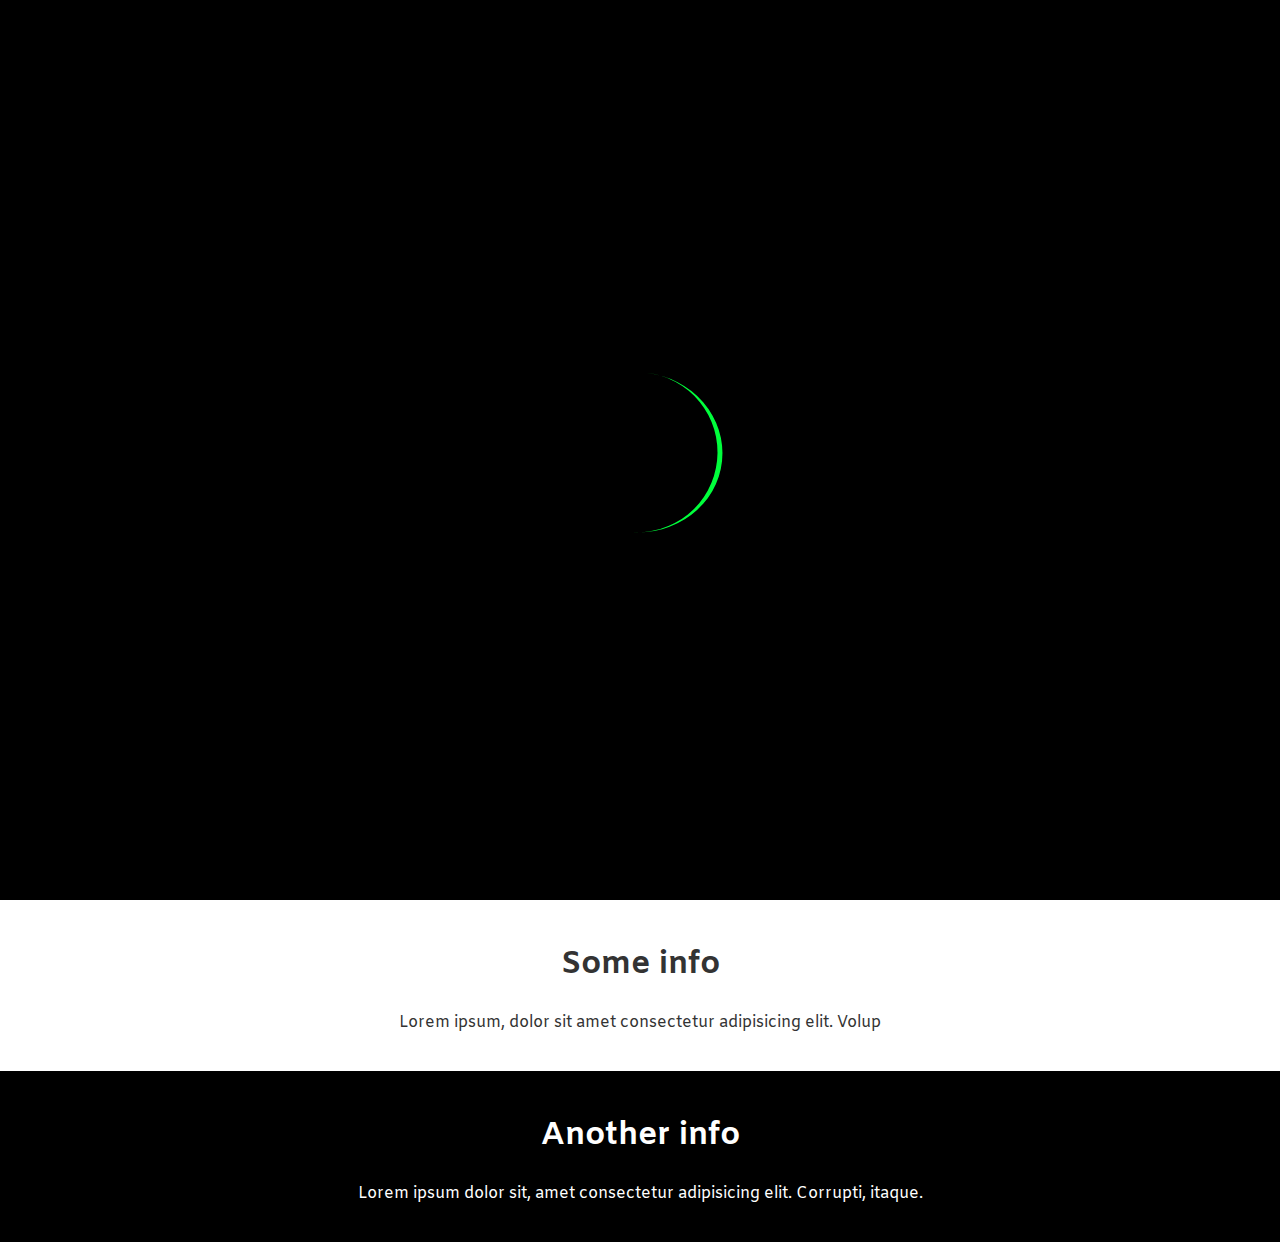
==== index.html @ 813786fe "Minor fixes" ====
<!DOCTYPE html>
<html lang="en">
<head>
    <meta charset="UTF-8">
    <meta name="viewport" content="width=device-width, initial-scale=1.0">
    <title>Home Page</title>
    <link href="https://fonts.googleapis.com/css2?family=Amiko:wght@600&display=swap" rel="stylesheet">
    <link rel='stylesheet' type='text/css' media='screen' href='styles/navbar.css'>
    <link rel='stylesheet' type='text/css' media='screen' href='styles/main.css'>
</head>
<body>

    <!-- Loading gif -->
    <div class="loader">
        <img src="images/loader.gif" alt="Loading...">
    </div>

    <!-- Navigation -->
    <nav>
        <input id="nav-toggle" type="checkbox">
        <div class="logo">
            <a href="index.html"><img src=".././images/Logo1.png" alt=""></a>
            <strong>Advanced <br> Gaming <br> Technology</strong>
        </div>
        <ul class="links">
            <li><a href="#home">Home</a></li>
            <li><a href="#projects">Projects</a></li>
            <li><a href="#community">Community</a></li>
            <li><a href="#jobs">Jobs</a></li>
            <li><a href="#about">About</a></li>
            <li><a href="#contacts">Contacts</a></li>
        </ul>
        <label for="nav-toggle" class="icon-burger">
            <div class="line"></div>
            <div class="line"></div>
            <div class="line"></div>
        </label>
    </nav>



    <!-- Header -->

    <header class="header container">
        <div class="fullscreen-video-wrap">
            <video src="videos/gamingclip1.mp4" autoplay="true" muted preload="auto"
            loop="true"></video>
        </div>
        <div class="header-overlay"></div>
        <div class="header-content">
            <h1> <span>A</span>dvanced <span>G</span>aming <span>T</span>echnology</h1>
            <p>Feel the game, Win the game</p>
            <a href="#" class="btn">Find More</a>
        </div>
    </header>
    <!-- Main part -->
    <section class="section1">
        <div class="container">
            <h1>Some info</h1>
            <p>Lorem ipsum, dolor sit amet consectetur adipisicing elit. Volup</p>
        </div>
    </section>
    <section class="section2">
        <div class="container">
            <h1>Another info</h1>
            <p>Lorem ipsum dolor sit, amet consectetur adipisicing elit. Corrupti, itaque.</p>
        </div>
    </section>

    <!-- Footer -->
    <footer>

    </footer>

    <!-- Additional information -->
    <aside>

    </aside>

    <!-- Footer -->
    <footer>

    </footer>

    <script src="scripts/loader.js"></script>
</body>
</html>
---- styles/navbar.css ----
nav {
    position: fixed;
    z-index: 3;
    top: 0;
    right: 0;
    left: 0;
    height: 90px;
    background-color: black;
    font-family: 'Amiko', sans-serif;
}
.logo img{
    margin-left: 20px;
    height: 40px;
    width: 160px;
}
.logo strong{
    color: #FF9F40;
    margin-left: 10px;
}
nav .logo{
    float: left;
    height: 100%;
    width: 40%;
    display: flex;
    align-items: center;
    font-size: 18px;
    color: white;
}
nav .links {
    float: right;
    padding: 0;
    margin: 0;
    width: 60%;
    height: 100%;
    justify-content: space-around;
    align-items: center;
    display: flex;
}
nav .links li {
    list-style: none;
}

nav .links a {
    display:block;
    padding: 1em;
    font-size: 16px;
    font-weight: bold;
    color: #fff;
    text-decoration: none;
}

#nav-toggle{
    position: absolute;
    top: -100px;
}

nav .icon-burger {
    display: none;
    position: absolute;
    right: 5%;
    top: 50%;    
    transform: translateY(-50%);
}
nav .icon-burger .line{
    width: 30px;
    height: 5px;
    background-color: #fff;
    margin: 5px;
    border-radius: 3px;
}

/* Responsive for mobile devices */
@media screen and (max-width:768px){
    nav .logo img{
        width: 110px;
        height: 35px;
    }
    nav .logo strong {
        display: none;
    }
    nav .logo{
        float: none;
        width: auto;
        justify-content: center;
    }
    nav .links {
        float: none;
        position: fixed;
        z-index: 9;
        left: 0;
        right: 0;
        top: 89px;
        bottom: 100%;
        width: auto;
        height: auto;
        flex-direction: column;
        justify-content: space-evenly;
        background-color: rgba(0,0,0,0.9);
        overflow: hidden;
        transition: all 0.5s ease-in-out;
    }
    nav .icon-burger {
        display: block;
    }
    nav .links a {
        font-size: 20px;
    }
    nav :checked ~.links {
        bottom: 0;
    }
}
---- styles/main.css ----
*{
    box-sizing: border-box;
}
body {
    padding: 0;
    margin: 0;
    font-family: 'Amiko', sans-serif;
    font-size: 1rem;
    line-height: 1.5;
    color: #333;
    overflow-x: hidden;
}


/* Loader */
.loader{
    position: fixed;
    z-index: 99;
    top: 0;
    left: 0;
    width: 100%;
    height: 100%;
    background-color: #000;
    display: flex;
    justify-content: center;
    align-items: center;
}

.loader > img {
    width: 200px;
}

.loader.hidden {
    animation: fadeOut 1s;
    animation-fill-mode: forwards;
}

@keyframes fadeOut{
    100% {
        opacity: 0;
        visibility: hidden;
    }
}

/* Header */
.header {
    height: 100vh;
    display: flex;
    align-items: center;
    color:  #fff;
}

.container {
    max-width: 960px;
    padding-left: 1rem;
    padding-right: 1rem;
    margin: auto;
    text-align: center;
}


.fullscreen-video-wrap {
    position: absolute;
    top: 0;
    left: 0;
    width: 100%;
    height: 100vh;
    overflow: hidden;   
}

.fullscreen-video-wrap video {
    min-width: 100%;
    min-height: 100%;
}

.header-overlay {
    height: 100vh;
    width: 100vw;
    position: absolute;
    top: 0;
    left: 0;
    background-color: #001;
    z-index: 1;
    opacity: 0.7;
}

.header-content {
    z-index: 2;
}

.header-content h1 {
    font-size: 50px;
    margin-bottom: 0;
}

.header-content span {
    color: #FF9F40;
}

.header-content p {
    font-size: 1.5rem;
    display: block;
    padding-bottom: 2rem;
}

.btn {
    background-color: #f3881e;
    color: #fff;
    font-size: 1.3rem;
    padding: 1rem 2rem;
    text-decoration: none;
}

section {
    padding: 20px 0;
}

.section2 {
    background-color: #000;
    color: #fff;
}

@media(max-width: 960px) {
    .container{
        padding-right: 3rem;
        padding-left: 3rem;
    }
    .fullscreen-video-wrap {
        display: none;
    }   
}
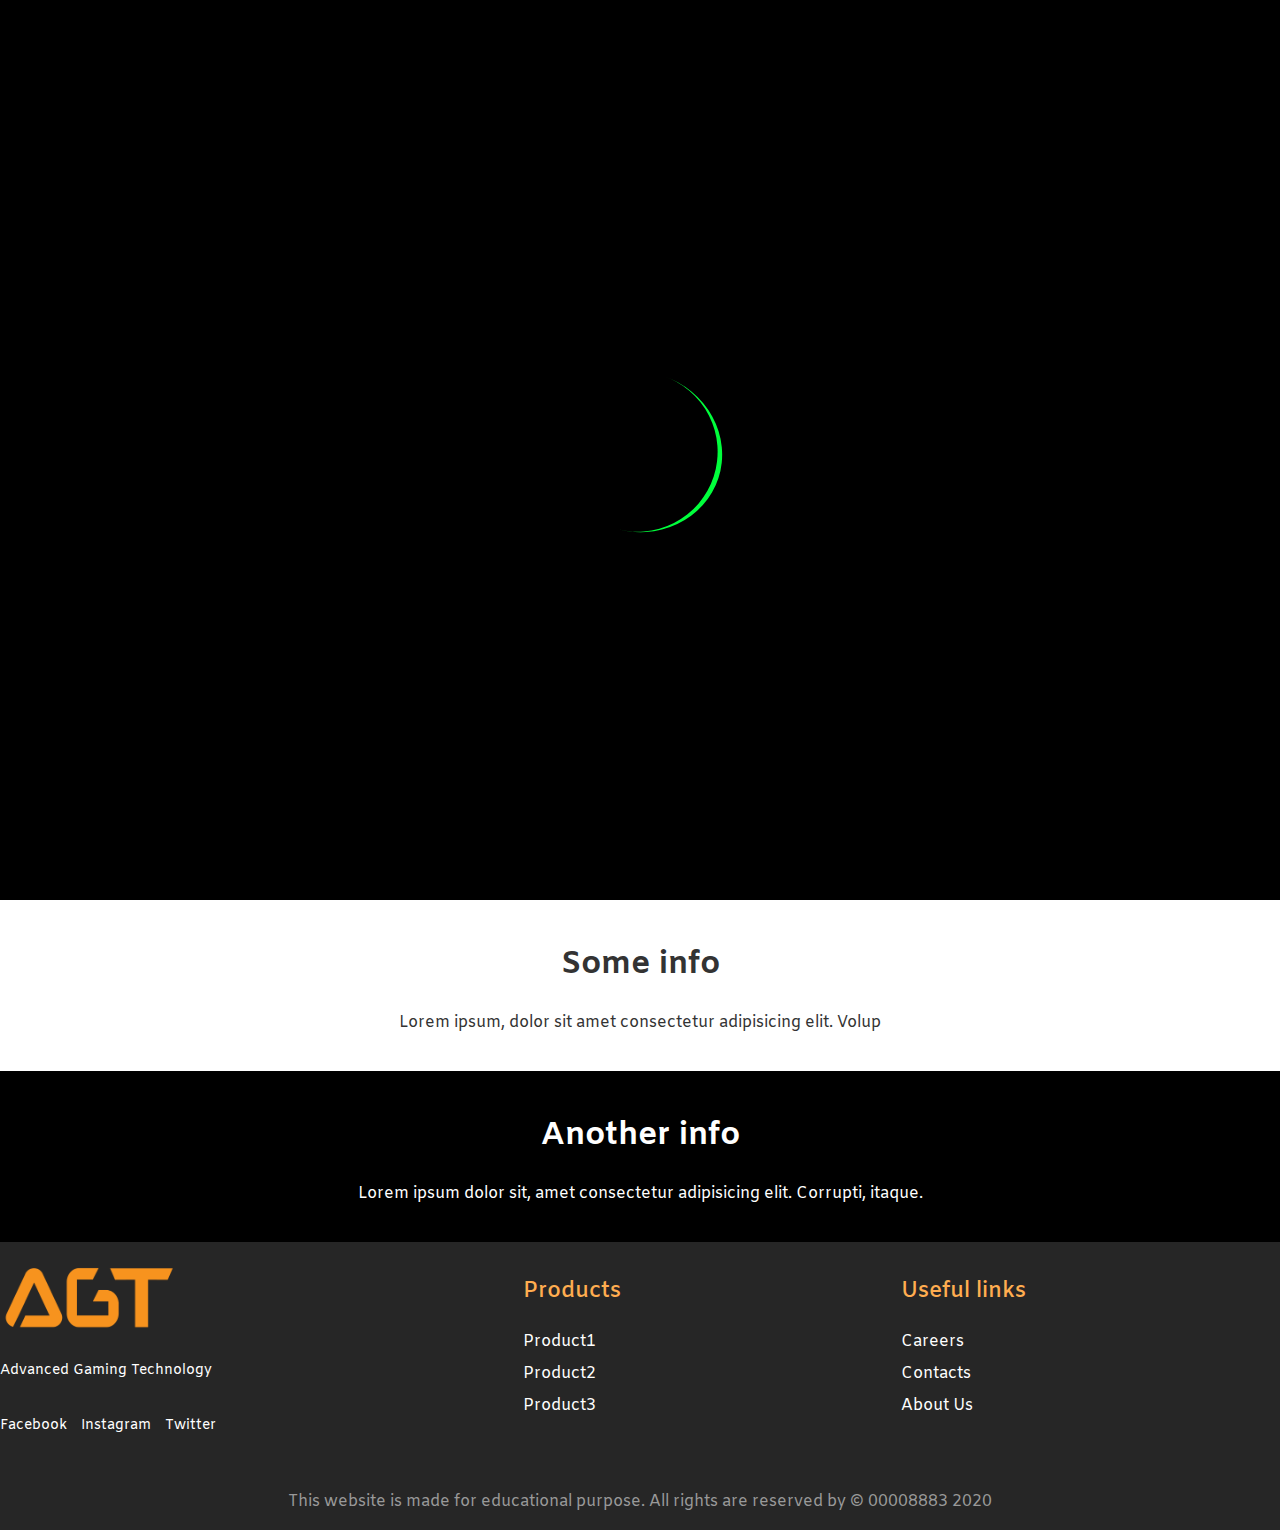
==== commit 6d0e2c93: "Footer has been added and minor fixes" ====
--- a/index.html
+++ b/index.html
@@ -7,6 +7,7 @@
     <link href="https://fonts.googleapis.com/css2?family=Amiko:wght@600&display=swap" rel="stylesheet">
     <link rel='stylesheet' type='text/css' media='screen' href='styles/navbar.css'>
     <link rel='stylesheet' type='text/css' media='screen' href='styles/main.css'>
+    <link rel='stylesheet' type='text/css' media='screen' href='styles/footer.css'>
 </head>
 <body>
 
@@ -48,7 +49,7 @@
         </div>
         <div class="header-overlay"></div>
         <div class="header-content">
-            <h1> <span>A</span>dvanced <span>G</span>aming <span>T</span>echnology</h1>
+            <h1> <strong>A</strong>dvanced <strong>G</strong>aming <strong>T</strong>echnology</h1>
             <p>Feel the game, Win the game</p>
             <a href="#" class="btn">Find More</a>
         </div>
@@ -78,8 +79,40 @@
     </aside>
 
     <!-- Footer -->
-    <footer>
+    <footer class="footer">
+        <div class="footer-left">
+            <img src="images/Logo2.1.png" alt="">
+            <p> Advanced Gaming Technology</p>
+            <div class="socials">
+                <a href="https://www.facebook.com/" target="_blank">Facebook</a>
+                <a href="https://www.instagram.com/" target="_blank">Instagram</a>
+                <a href="https://twitter.com/" target="_blank">Twitter</a>
+            </div>
+        </div>
+        <ul class="footer-right">
+            <li>
+                <h2>Products</h2>
 
+                <ul>
+                    <li><a href="#">Product1</a></li>
+                    <li><a href="#">Product2</a></li>
+                    <li><a href="#">Product3</a></li>
+                </ul>
+            </li>
+            <li>
+                <h2>Useful links</h2>
+
+                <ul>
+                    <li><a href="#">Careers</a></li>
+                    <li><a href="#">Contacts</a></li>
+                    <li><a href="#">About Us</a></li>
+                </ul>
+            </li>
+        </ul>
+
+        <div class="footer-bottom">
+            <p>This website is made for educational purpose. All rights are reserved by &copy; 00008883  2020</p>
+        </div>
     </footer>
 
     <script src="scripts/loader.js"></script>
--- a/styles/navbar.css
+++ b/styles/navbar.css
@@ -16,6 +16,7 @@
 .logo strong{
     color: #FF9F40;
     margin-left: 10px;
+    cursor: default;
 }
 nav .logo{
     float: left;
--- a/styles/main.css
+++ b/styles/main.css
@@ -48,6 +48,7 @@
     display: flex;
     align-items: center;
     color:  #fff;
+    cursor: default;
 }
 
 .container {
@@ -93,7 +94,7 @@
     margin-bottom: 0;
 }
 
-.header-content span {
+.header-content strong {
     color: #FF9F40;
 }
 
@@ -120,7 +121,7 @@
     color: #fff;
 }
 
-@media(max-width: 960px) {
+@media(max-width: 768px) {
     .container{
         padding-right: 3rem;
         padding-left: 3rem;
@@ -128,4 +129,10 @@
     .fullscreen-video-wrap {
         display: none;
     }   
+    .header-overlay{
+        display: none;
+    }
+    .header{
+        background-color: #000;
+    }
 }--- a/styles/footer.css
+++ b/styles/footer.css
@@ -0,0 +1,98 @@
+body{
+    display: grid;
+}
+
+footer{
+    box-sizing: border-box;
+    display: -webkit-flex;
+    display: -moz-flex;
+    display: -ms-flex;
+    display: -o-flex;
+    display: flex;
+    flex-flow: row wrap;
+    padding: 0px;
+    color: #fff;
+    background-color: #262626;
+}
+main {
+    display: -webkit-flex;
+    display: -moz-flex;
+    display: -ms-flex;
+    display: -o-flex;
+    display: flex;
+    align-items: center;
+}
+
+.footer > *{
+    flex: 100%;
+}
+.footer-left{
+    margin-right: 1.25em;
+    margin-bottom: 2em;
+    font-size: 14px;
+    margin-top: 20px;
+}
+.footer-left img{
+    width: 35%;
+}
+.footer h2{
+    font-weight: 600;
+    font-size: 22px;
+}
+.footer ul{
+    list-style: none;
+    padding-left: 0;
+    color: rgb(255, 173, 80);
+}
+.footer li{
+    line-height: 2em;
+}
+.footer a{
+    text-decoration: none;
+    color: rgb(255, 255, 255);
+}
+.footer-right{
+    display: -webkit-flex;
+    display: -moz-flex;
+    display: -ms-flex;
+    display: -o-flex;
+    display: flex;
+    flex-flow: row wrap;
+}
+.footer-right > *{
+    flex: 50%;
+    margin-right: 1.25em;
+}
+.footer-bottom{
+    text-align: center;
+    color: #999;
+    padding-top: 10px;
+}
+.footer-left p{
+    padding-right: 20%; 
+}
+
+.socials a{
+    margin-top: 20px;
+    text-decoration: none;
+    display: inline-block;
+    margin-right: 10px;
+}
+
+@media screen and (min-width: 600px){
+    .footer-right > *{
+        flex: 1;
+    }
+    .footer-left{
+        flex: 2 0px;
+    }
+    .footer-right{
+        flex: 3 0px;
+    }
+}
+
+@media (max-width: 600px) {
+    .footer{
+        padding: 15px;
+    }
+}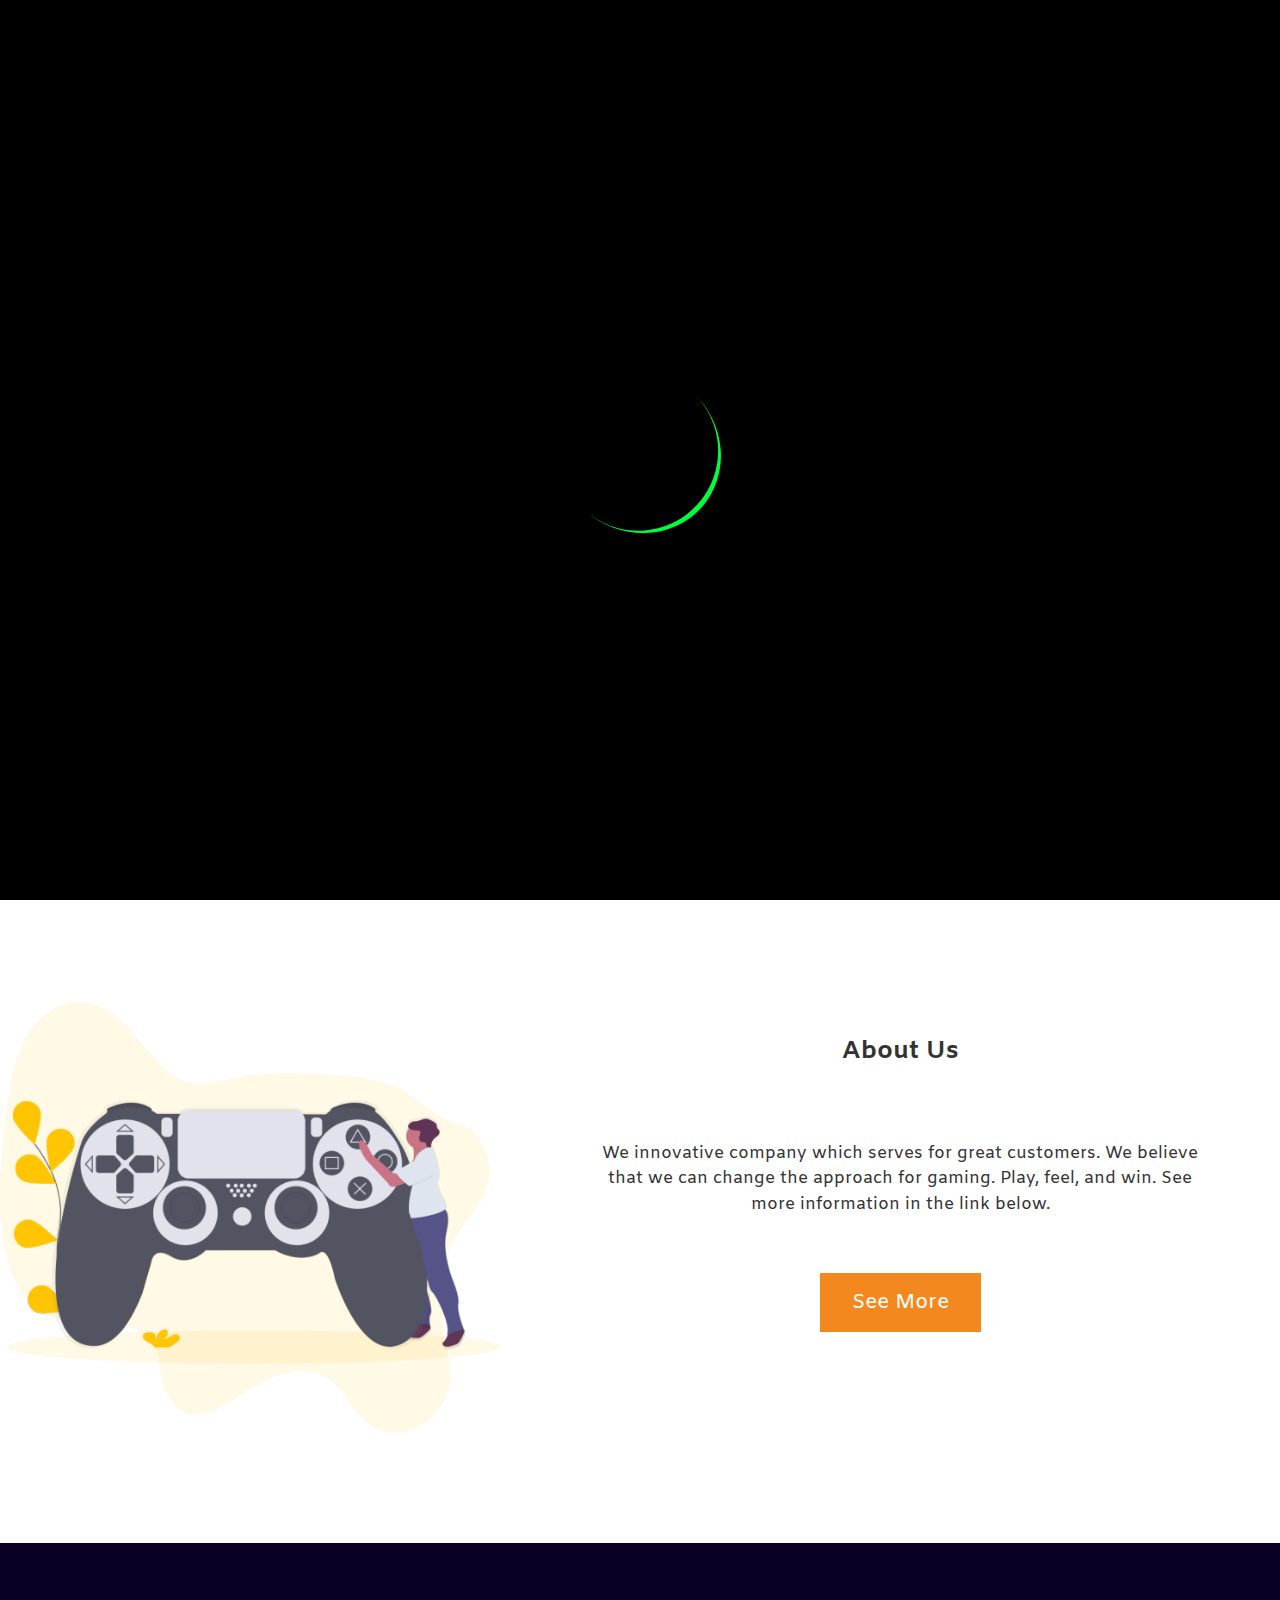
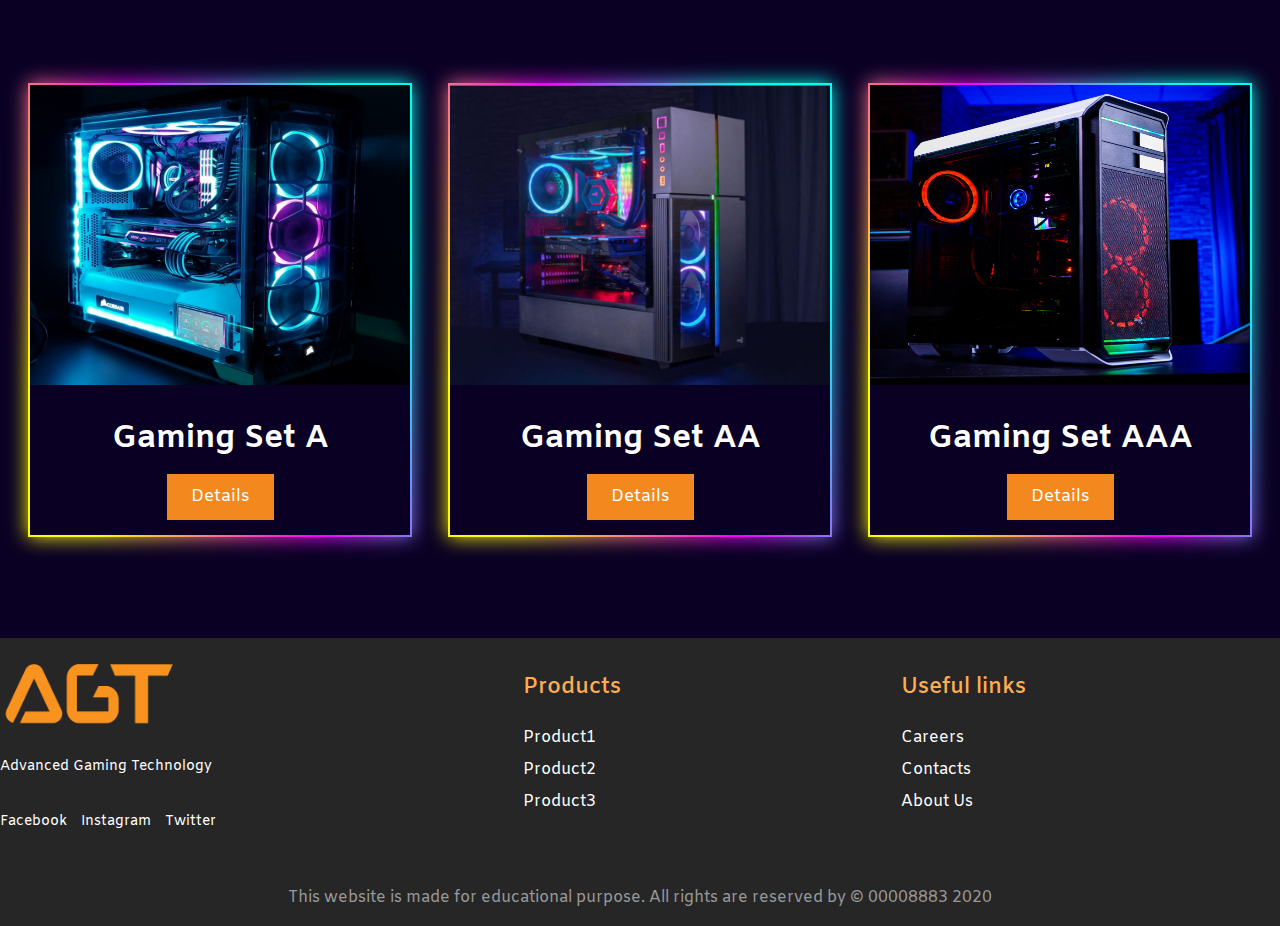
==== commit c930ed18: "New update with main page" ====
--- a/index.html
+++ b/index.html
@@ -56,15 +56,30 @@
     </header>
     <!-- Main part -->
     <section class="section1">
-        <div class="container">
-            <h1>Some info</h1>
-            <p>Lorem ipsum, dolor sit amet consectetur adipisicing elit. Volup</p>
+        <div class="image-background">
+            <img src="images/section1.png" alt="">
+        </div>
+        <div class="content1">
+            <h2>About Us</h2>
+            <p>We innovative company which serves for great customers. We believe that we can change the approach for gaming. Play, feel, and win. See more information in the link below.</p>
+            <a href="about.html" class="btn">See More</a>
         </div>
     </section>
     <section class="section2">
-        <div class="container">
-            <h1>Another info</h1>
-            <p>Lorem ipsum dolor sit, amet consectetur adipisicing elit. Corrupti, itaque.</p>
+        <div class="box">
+            <div class="productimage1"><img src="images/product1.jpg" alt=""></div>
+            <h1>Gaming Set A</h1>
+            <a href="product1.html" class="btn">Details</a>
+        </div>
+        <div class="box">
+            <div class="productimage1"><img src="images/product2.jpg" alt=""></div>
+            <h1>Gaming Set AA</h1>
+            <a href="product1.html" class="btn">Details</a>
+        </div>
+        <div class="box">
+            <div class="productimage1"><img src="images/product3.jpg" alt=""></div>
+            <h1>Gaming Set AAA</h1>
+            <a href="product1.html" class="btn">Details</a>
         </div>
     </section>
 
--- a/styles/navbar.css
+++ b/styles/navbar.css
@@ -1,6 +1,6 @@
 nav {
     position: fixed;
-    z-index: 3;
+    z-index: 10;
     top: 0;
     right: 0;
     left: 0;
--- a/styles/main.css
+++ b/styles/main.css
@@ -112,27 +112,125 @@
     text-decoration: none;
 }
 
+
+/* Section 1 Styles */
 section {
-    padding: 20px 0;
-}
+    padding: 8% 0;
+    display: flex;
+}
+.section1 img{
+    width: 500px;
+}
+.section1 {
+    display: flex;
+}
+.content1 {
+    position: relative;
+    text-align: center;
+    width: 500px;
+    height: 400px;
+    justify-content: right;
+    align-items: right;
+    background: #fff;
+    padding-left: 20px;
+    flex: 2 ;
+    margin: 10px;
+}
+.content1 h2{
+    font-size: 25px;
+}
+.content1 p{
+    margin: 70px;
+    font-size: 17px;
+}
+.content1 > .btn {
+    padding-top: 1;
+}
+
+
+
+/* Section 2 Styles */
 
 .section2 {
-    background-color: #000;
+    background: rgb(10, 0, 36);
     color: #fff;
-}
-
+    display: flex;
+    z-index: 0;
+    flex-direction: row;
+    flex-wrap: wrap;
+    justify-content: center;
+}
+.box{
+    position: relative;
+    width: 380px;
+    height: 450px;
+    background: rgb(10, 0, 36);
+    align-items: center;
+    justify-content: center;
+    text-align: center;
+    margin-left: 20px;  
+    margin-right: 20px;
+    margin-top: 40px;
+}
+.box img{
+    width: 380px;
+    height: 300px;
+}
+.box > .btn{
+    padding: 0.7rem 1.5rem;
+    font-size: 17px;
+}
+.box:before{
+    content: '';
+    position: absolute;
+    top: -2px;
+    left: -2px;
+    right: -2px;    
+    bottom: -2px;
+    background: #fff;
+    z-index: -1;
+}
+.box:after{
+    content: '';
+    position: absolute;
+    top: -2px;
+    left: -2px;
+    right: -2px;    
+    bottom: -2px;
+    background: #fff;
+    z-index: -2;
+    filter: blur(10px);
+}
+.box:before, .box:after{
+    background: linear-gradient(67deg, rgba(255,252,0,1) 12%, rgba(247,0,255,1) 50%, rgba(0,255,239,1) 86%)
+}
+
+
+
+/* Resposive for mobile/tablets */
 @media(max-width: 768px) {
     .container{
         padding-right: 3rem;
         padding-left: 3rem;
-    }
-    .fullscreen-video-wrap {
+    }  
+    .fullscreen-video-wrap{
         display: none;
-    }   
+    }
     .header-overlay{
+    }
+    .header{
+        background: url(".././images/mobile.jpg")
+    }
+    .section1 {
+        background-image: none;
+    }
+    .section1 > .image-background{
         display: none;
     }
-    .header{
-        background-color: #000;
+}
+
+@media(max-width: 1020px) {
+    .section1 > .image-background{
+        width: 200px;
     }
 }--- a/styles/footer.css
+++ b/styles/footer.css
@@ -91,7 +91,7 @@
     }
 }
 
-@media (max-width: 600px) {
+@media (max-width: 760px) {
     .footer{
         padding: 15px;
     }
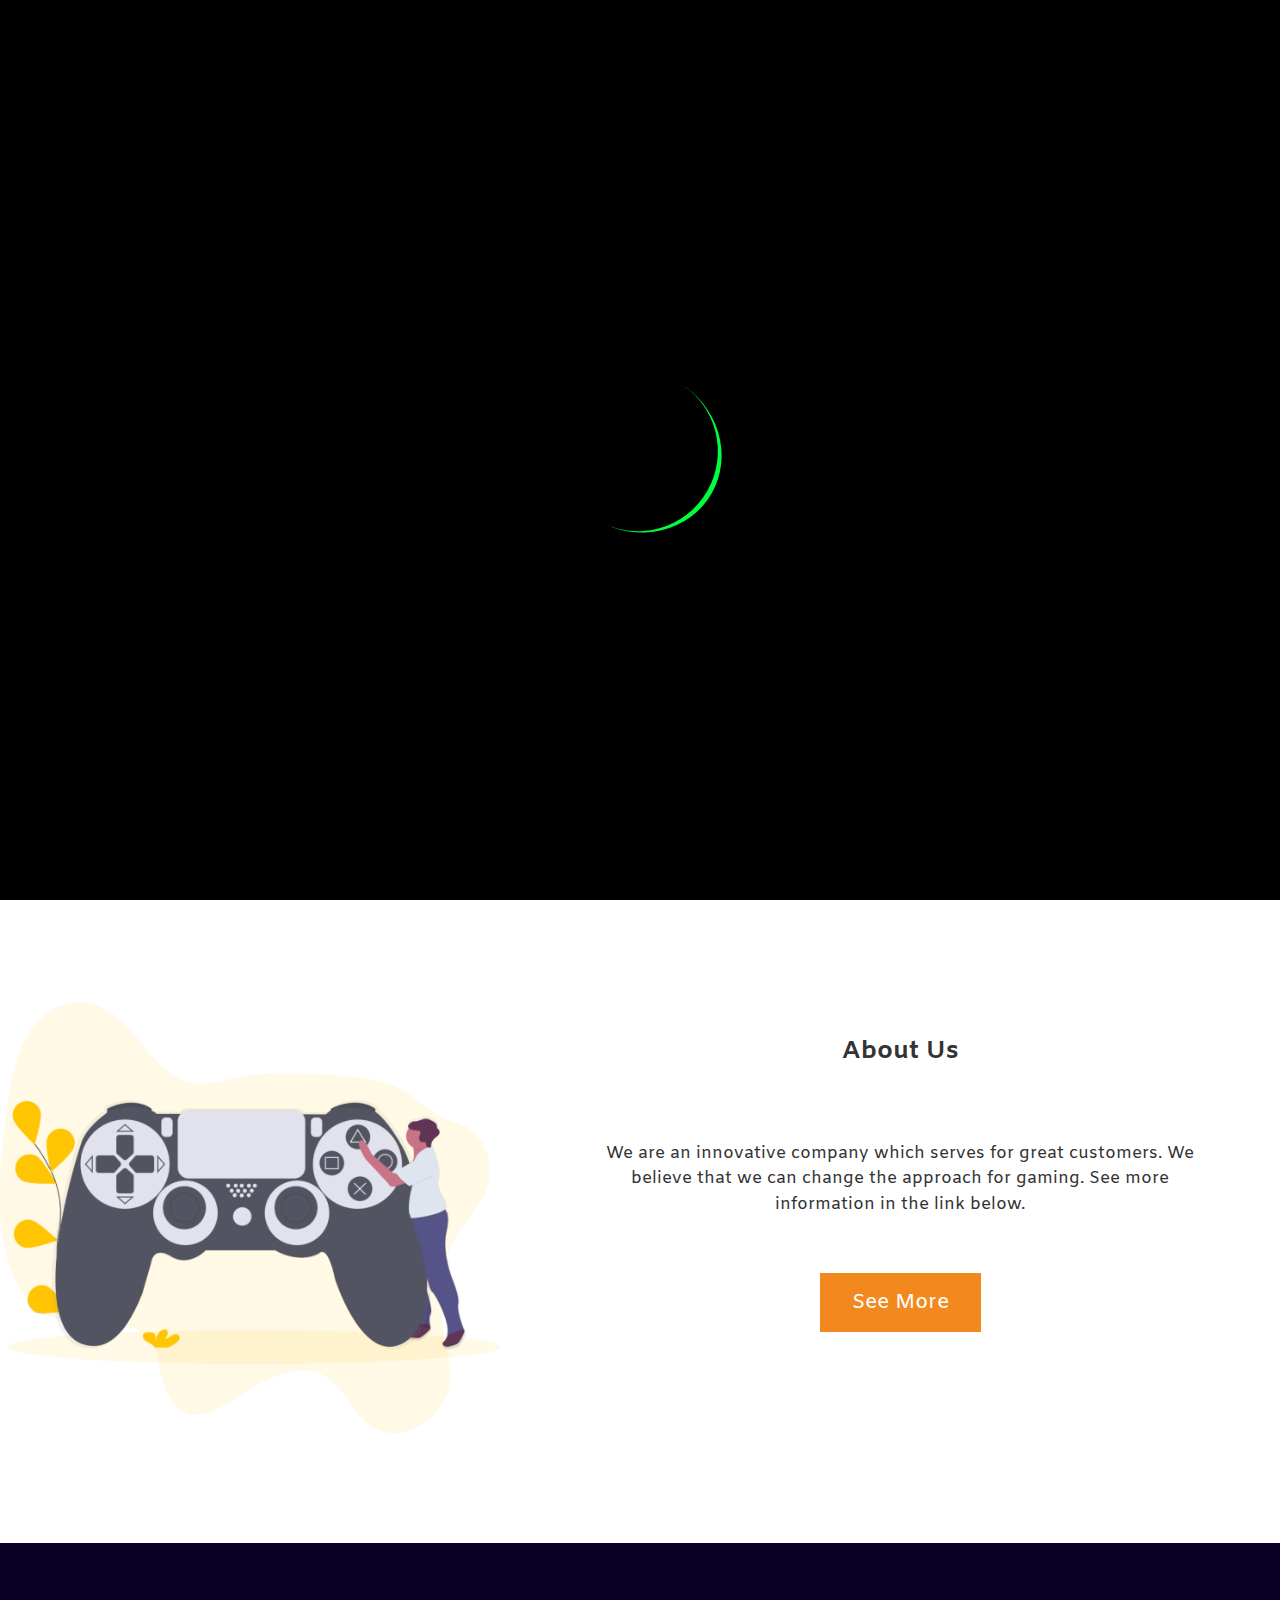
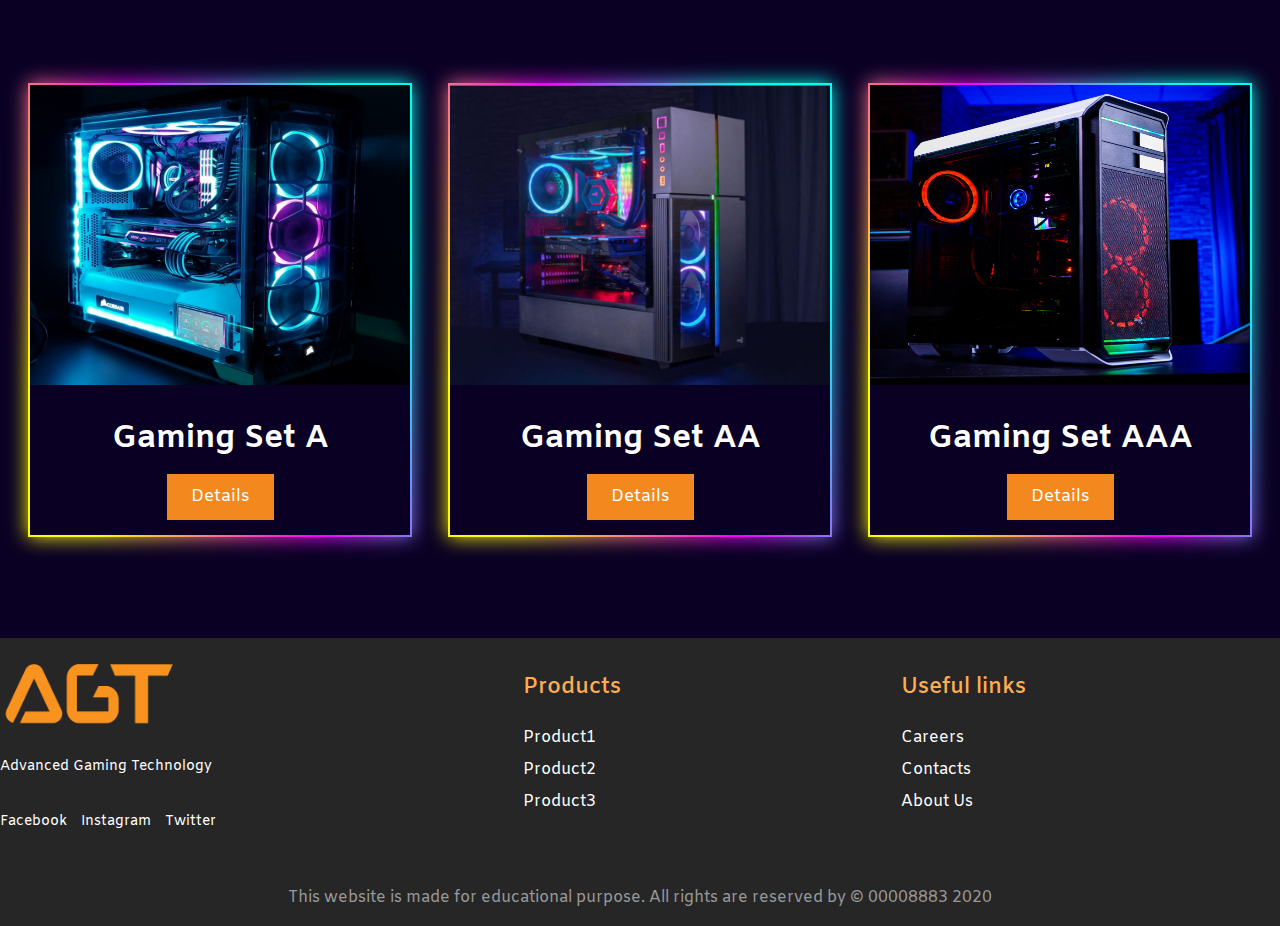
==== commit bdf7512f: "Fixes" ====
--- a/index.html
+++ b/index.html
@@ -61,7 +61,7 @@
         </div>
         <div class="content1">
             <h2>About Us</h2>
-            <p>We innovative company which serves for great customers. We believe that we can change the approach for gaming. Play, feel, and win. See more information in the link below.</p>
+            <p>We are an innovative company which serves for great customers. We believe that we can change the approach for gaming. See more information in the link below.</p>
             <a href="about.html" class="btn">See More</a>
         </div>
     </section>
--- a/styles/main.css
+++ b/styles/main.css
@@ -217,9 +217,10 @@
         display: none;
     }
     .header-overlay{
+        display: none;
     }
     .header{
-        background: url(".././images/mobile.jpg")
+        background: #000;
     }
     .section1 {
         background-image: none;
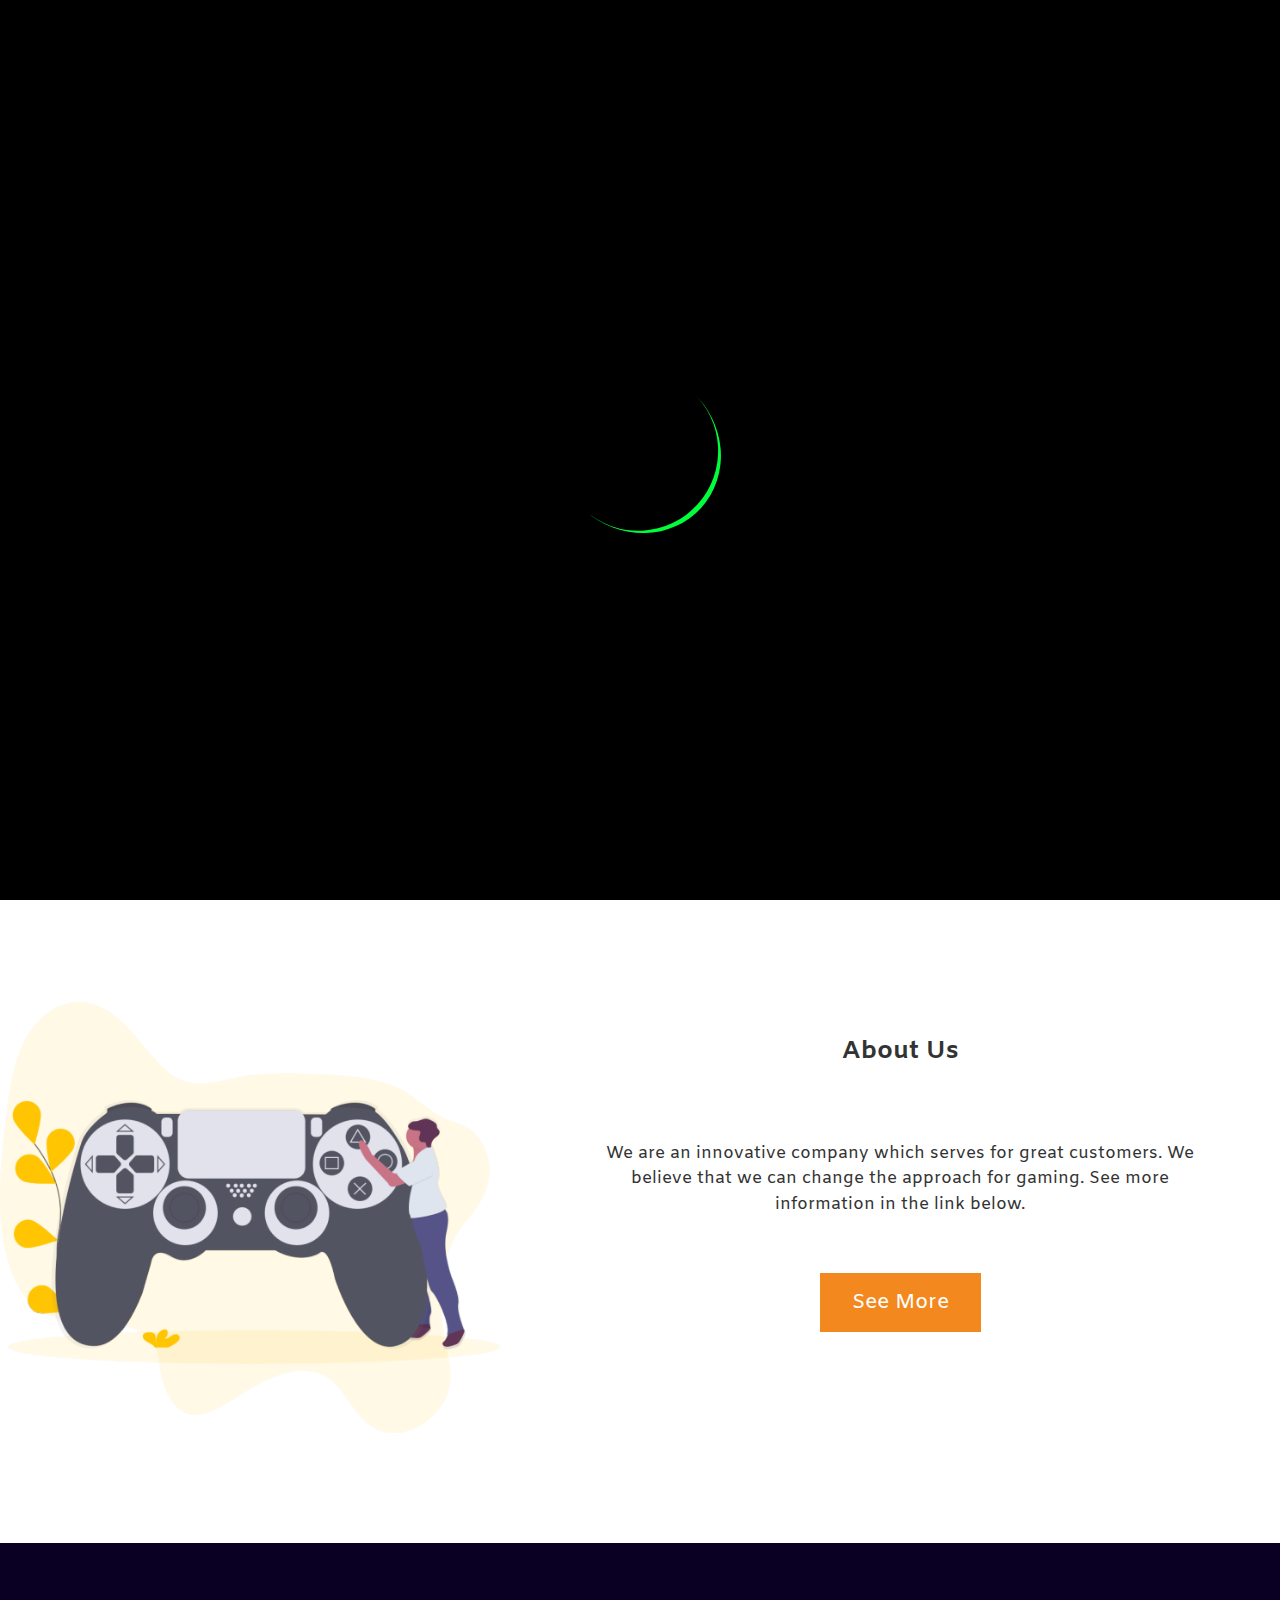
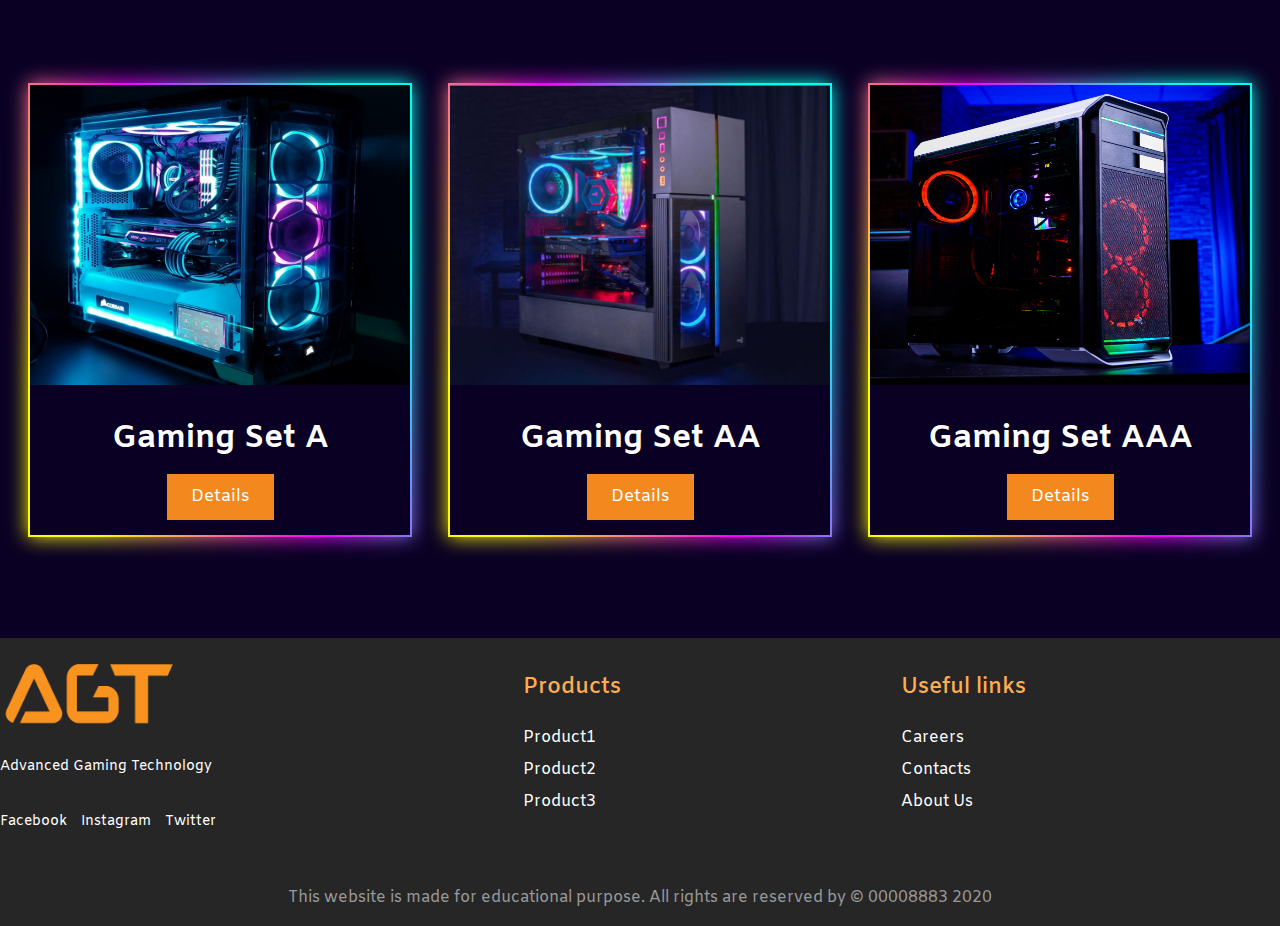
==== commit c721d54a: "Fixed bugs with mobile resolutions" ====
--- a/index.html
+++ b/index.html
@@ -83,15 +83,6 @@
         </div>
     </section>
 
-    <!-- Footer -->
-    <footer>
-
-    </footer>
-
-    <!-- Additional information -->
-    <aside>
-
-    </aside>
 
     <!-- Footer -->
     <footer class="footer">
--- a/styles/main.css
+++ b/styles/main.css
@@ -221,6 +221,18 @@
     }
     .header{
         background: #000;
+        padding: 0;
+        margin: 0;
+        justify-content: center;
+    }
+    .header-content h1{
+        font-size: 29px;
+    }
+    .header-content p{
+        font-size: 19px;
+    }
+    .header-content a{
+        font-size: 17px;
     }
     .section1 {
         background-image: none;
@@ -228,6 +240,30 @@
     .section1 > .image-background{
         display: none;
     }
+    .content1{
+        width: 200px;
+        padding-left: 0;
+        justify-content: center;
+        height: 400px;
+    }
+    .content1 p{
+        margin: 40px;
+        margin-top: 0px;
+    }
+
+    .section2 > .box, .box img {
+        width: 270px;
+    }
+    .box img{
+        height: 220px;
+    }
+    .box{
+        height: 390px;
+    }
+    .box h1{
+        margin: 27px;
+    }
+
 }
 
 @media(max-width: 1020px) {
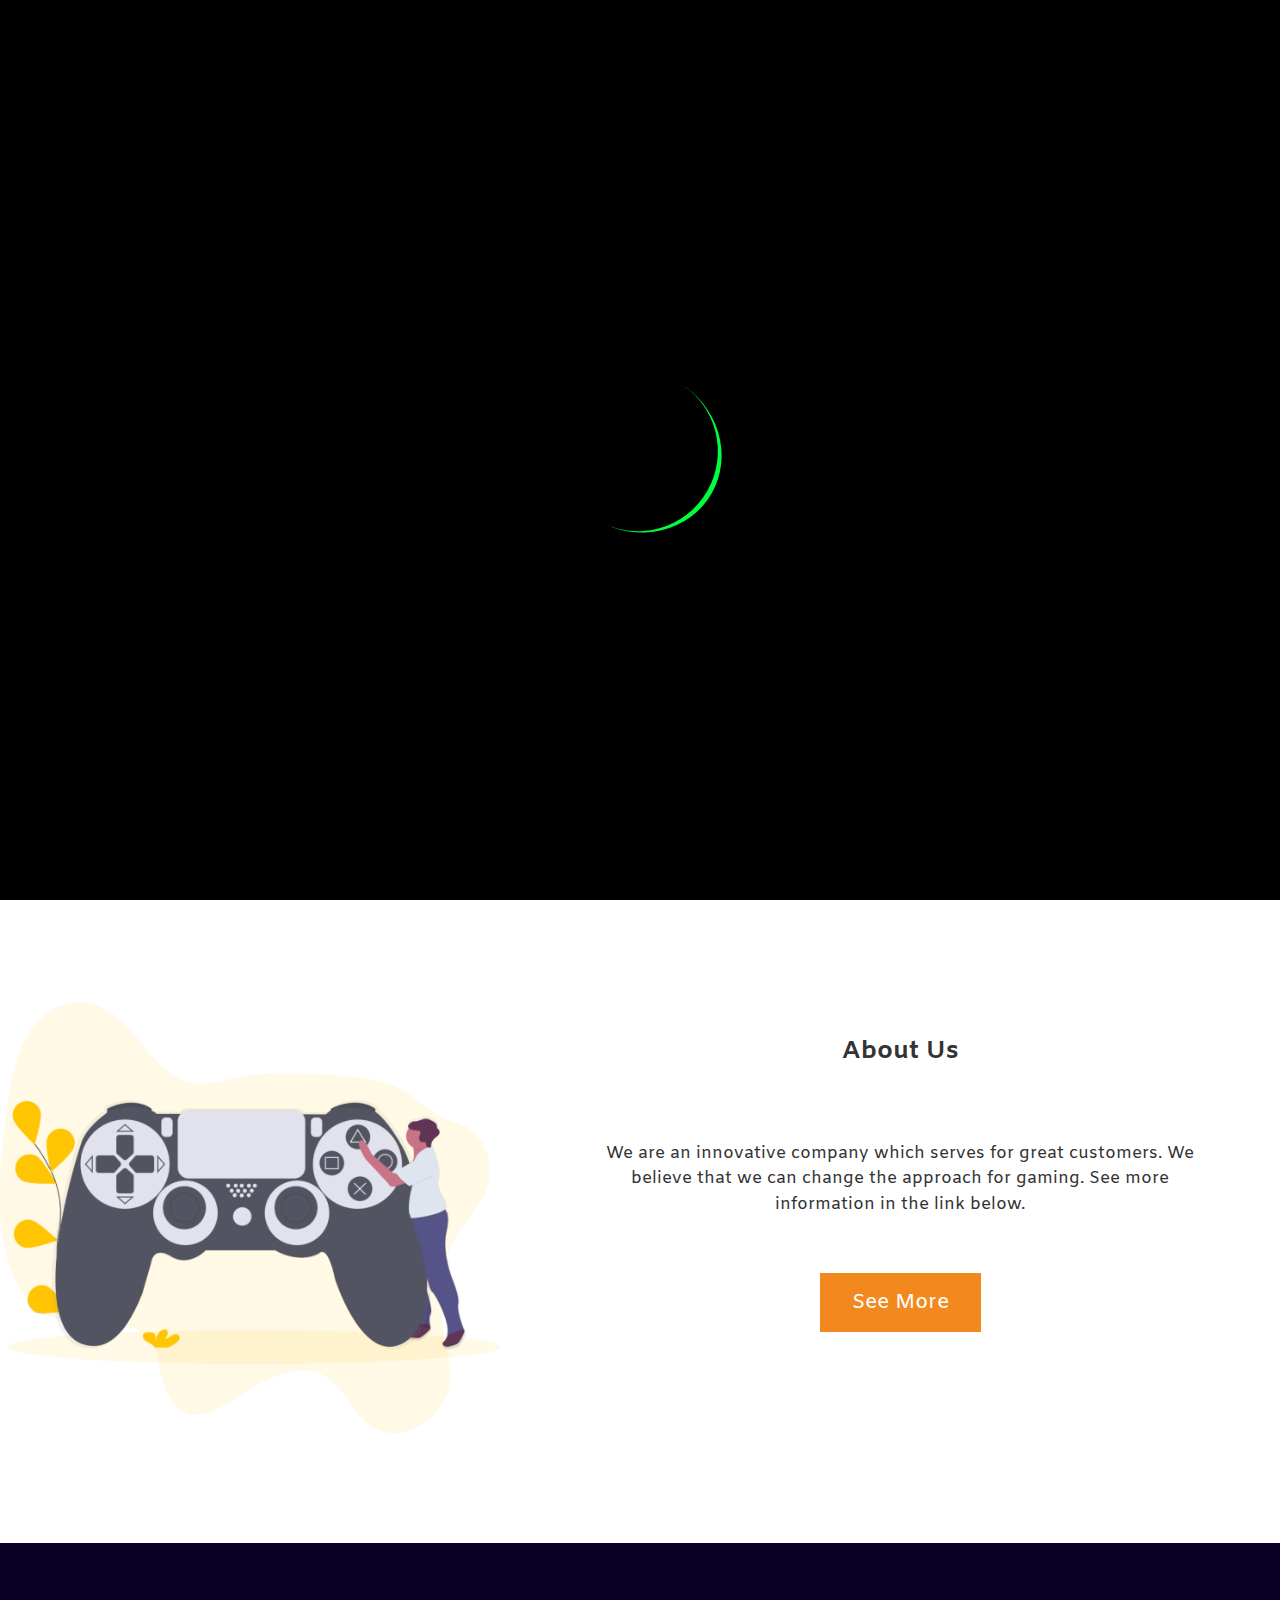
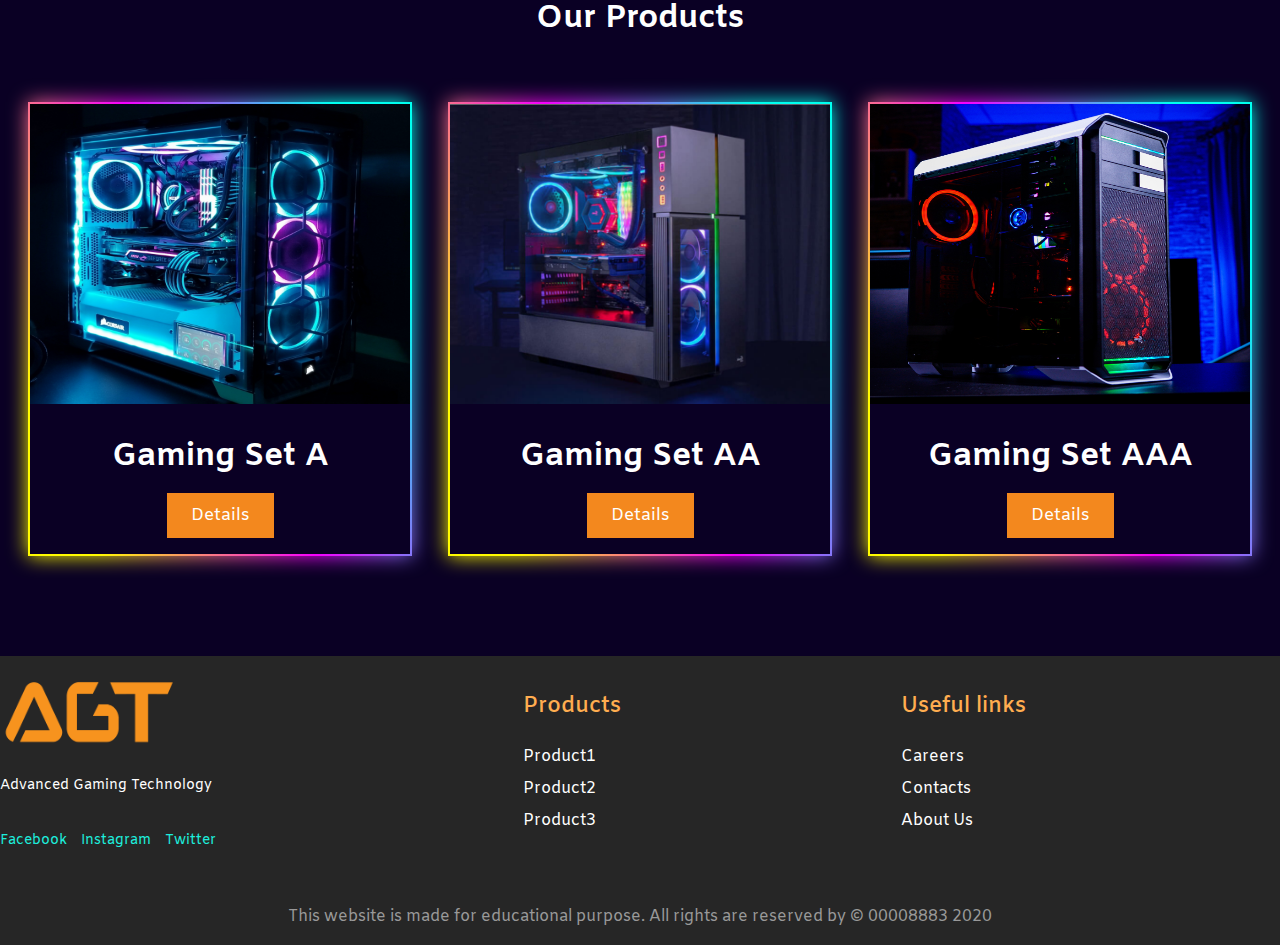
==== commit 91e64c53: "Login page" ====
--- a/index.html
+++ b/index.html
@@ -3,7 +3,7 @@
 <head>
     <meta charset="UTF-8">
     <meta name="viewport" content="width=device-width, initial-scale=1.0">
-    <title>Home Page</title>
+    <title>Advanced Gaming Technology</title>
     <link href="https://fonts.googleapis.com/css2?family=Amiko:wght@600&display=swap" rel="stylesheet">
     <link rel='stylesheet' type='text/css' media='screen' href='styles/navbar.css'>
     <link rel='stylesheet' type='text/css' media='screen' href='styles/main.css'>
@@ -24,12 +24,12 @@
             <strong>Advanced <br> Gaming <br> Technology</strong>
         </div>
         <ul class="links">
-            <li><a href="#home">Home</a></li>
-            <li><a href="#projects">Projects</a></li>
-            <li><a href="#community">Community</a></li>
-            <li><a href="#jobs">Jobs</a></li>
-            <li><a href="#about">About</a></li>
-            <li><a href="#contacts">Contacts</a></li>
+            <li><a href="index.html">Home</a></li>
+            <li><a href="products.html">Products</a></li>
+            <li><a href="careers.html">Careers</a></li>
+            <li><a href="about.html">About</a></li>
+            <li><a href="contacts.html">Contacts</a></li>
+            <li><a href="login.html">Login</a></li>
         </ul>
         <label for="nav-toggle" class="icon-burger">
             <div class="line"></div>
@@ -65,6 +65,7 @@
             <a href="about.html" class="btn">See More</a>
         </div>
     </section>
+    <div class="product-heading"><h1>Our Products</h1></div>
     <section class="section2">
         <div class="box">
             <div class="productimage1"><img src="images/product1.jpg" alt=""></div>
@@ -109,9 +110,9 @@
                 <h2>Useful links</h2>
 
                 <ul>
-                    <li><a href="#">Careers</a></li>
-                    <li><a href="#">Contacts</a></li>
-                    <li><a href="#">About Us</a></li>
+                    <li><a href="careers.html">Careers</a></li>
+                    <li><a href="contacts.html">Contacts</a></li>
+                    <li><a href="about.html">About Us</a></li>
                 </ul>
             </li>
         </ul>
--- a/styles/main.css
+++ b/styles/main.css
@@ -159,6 +159,7 @@
     flex-direction: row;
     flex-wrap: wrap;
     justify-content: center;
+    padding-top: 0;
 }
 .box{
     position: relative;
@@ -203,6 +204,15 @@
 }
 .box:before, .box:after{
     background: linear-gradient(67deg, rgba(255,252,0,1) 12%, rgba(247,0,255,1) 50%, rgba(0,255,239,1) 86%)
+}
+.product-heading{
+    align-items: center;
+    justify-content: center;
+    text-align: center;
+    background-color: rgb(10, 0, 36);
+    color: #fff;
+    padding-top: 30px;
+    padding-bottom: 0px;
 }
 
 
@@ -263,6 +273,7 @@
     .box h1{
         margin: 27px;
     }
+    
 
 }
 
--- a/styles/footer.css
+++ b/styles/footer.css
@@ -77,6 +77,7 @@
     text-decoration: none;
     display: inline-block;
     margin-right: 10px;
+    color: rgb(29, 238, 221);
 }
 
 @media screen and (min-width: 600px){
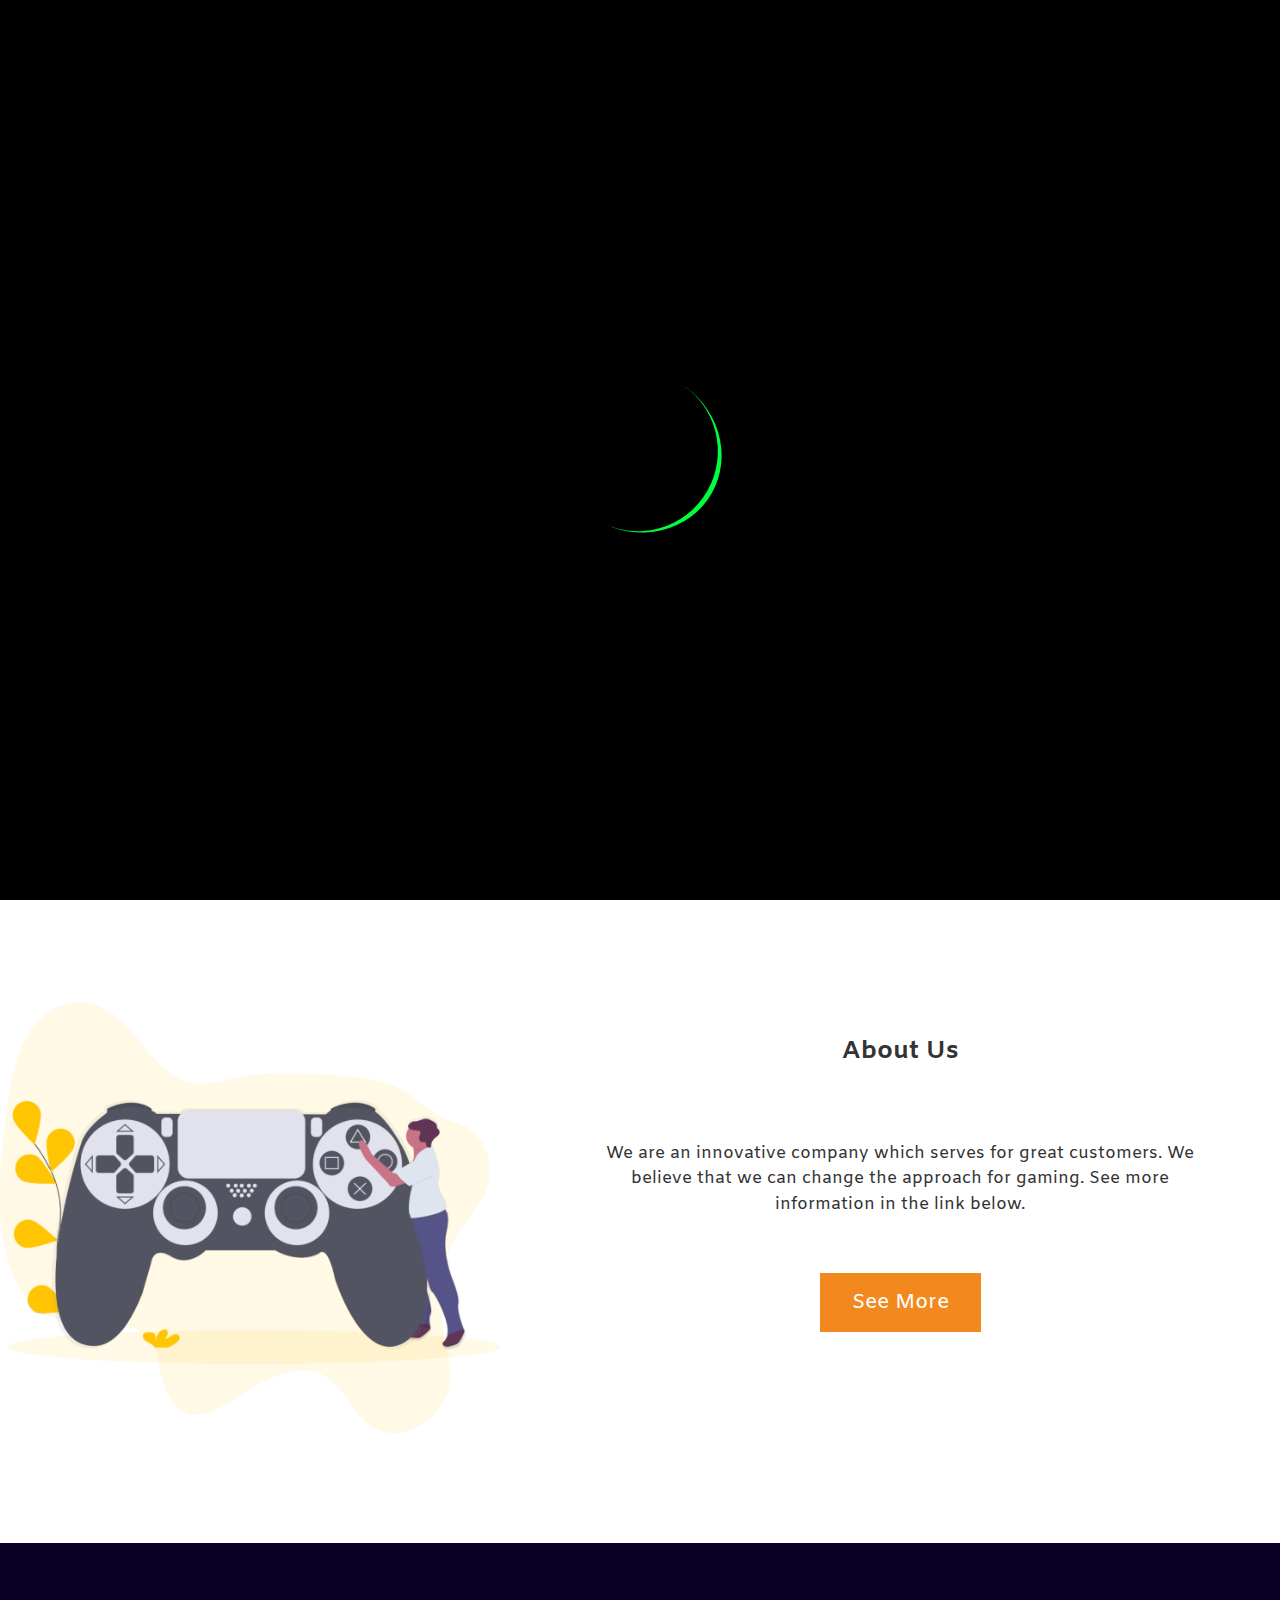
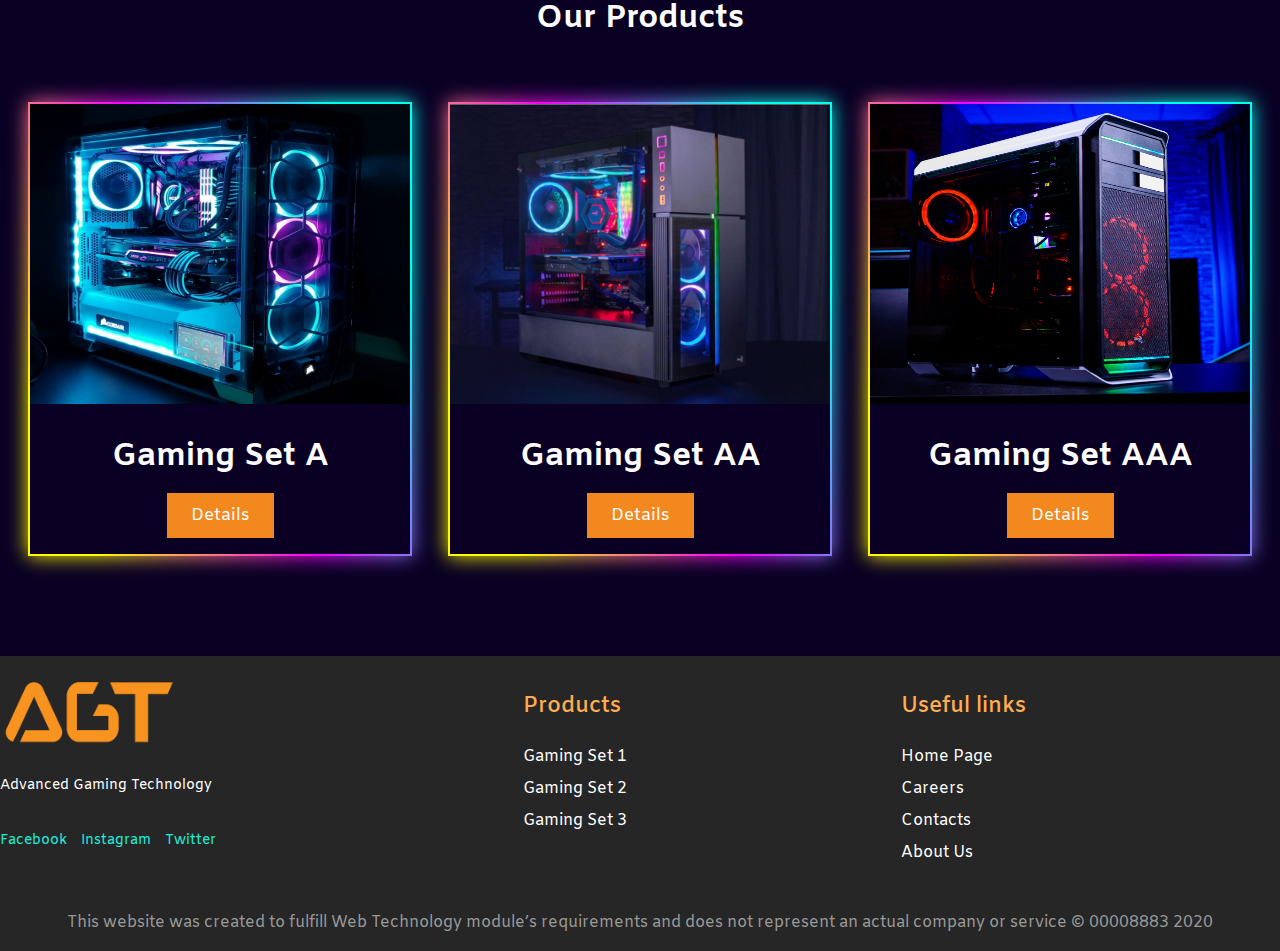
==== commit 8a61eeb5: "Updates" ====
--- a/index.html
+++ b/index.html
@@ -101,15 +101,16 @@
                 <h2>Products</h2>
 
                 <ul>
-                    <li><a href="#">Product1</a></li>
-                    <li><a href="#">Product2</a></li>
-                    <li><a href="#">Product3</a></li>
+                    <li><a href="products.html">Gaming Set 1</a></li>
+                    <li><a href="products.html">Gaming Set 2</a></li>
+                    <li><a href="products.html">Gaming Set 3</a></li>
                 </ul>
             </li>
             <li>
                 <h2>Useful links</h2>
 
                 <ul>
+                    <li><a href="index.html">Home Page</a></li>
                     <li><a href="careers.html">Careers</a></li>
                     <li><a href="contacts.html">Contacts</a></li>
                     <li><a href="about.html">About Us</a></li>
@@ -118,7 +119,7 @@
         </ul>
 
         <div class="footer-bottom">
-            <p>This website is made for educational purpose. All rights are reserved by &copy; 00008883  2020</p>
+            <p>This website was created to fulfill Web Technology module’s requirements and does not represent an actual company or service &copy; 00008883  2020</p>
         </div>
     </footer>
 
--- a/styles/navbar.css
+++ b/styles/navbar.css
@@ -71,7 +71,7 @@
 }
 
 /* Responsive for mobile devices */
-@media screen and (max-width:768px){
+@media screen and (max-width:900px){
     nav .logo img{
         width: 110px;
         height: 35px;
@@ -96,7 +96,7 @@
         height: auto;
         flex-direction: column;
         justify-content: space-evenly;
-        background-color: rgba(0,0,0,0.9);
+        background-color: rgba(0, 0, 0, 0.959);
         overflow: hidden;
         transition: all 0.5s ease-in-out;
     }
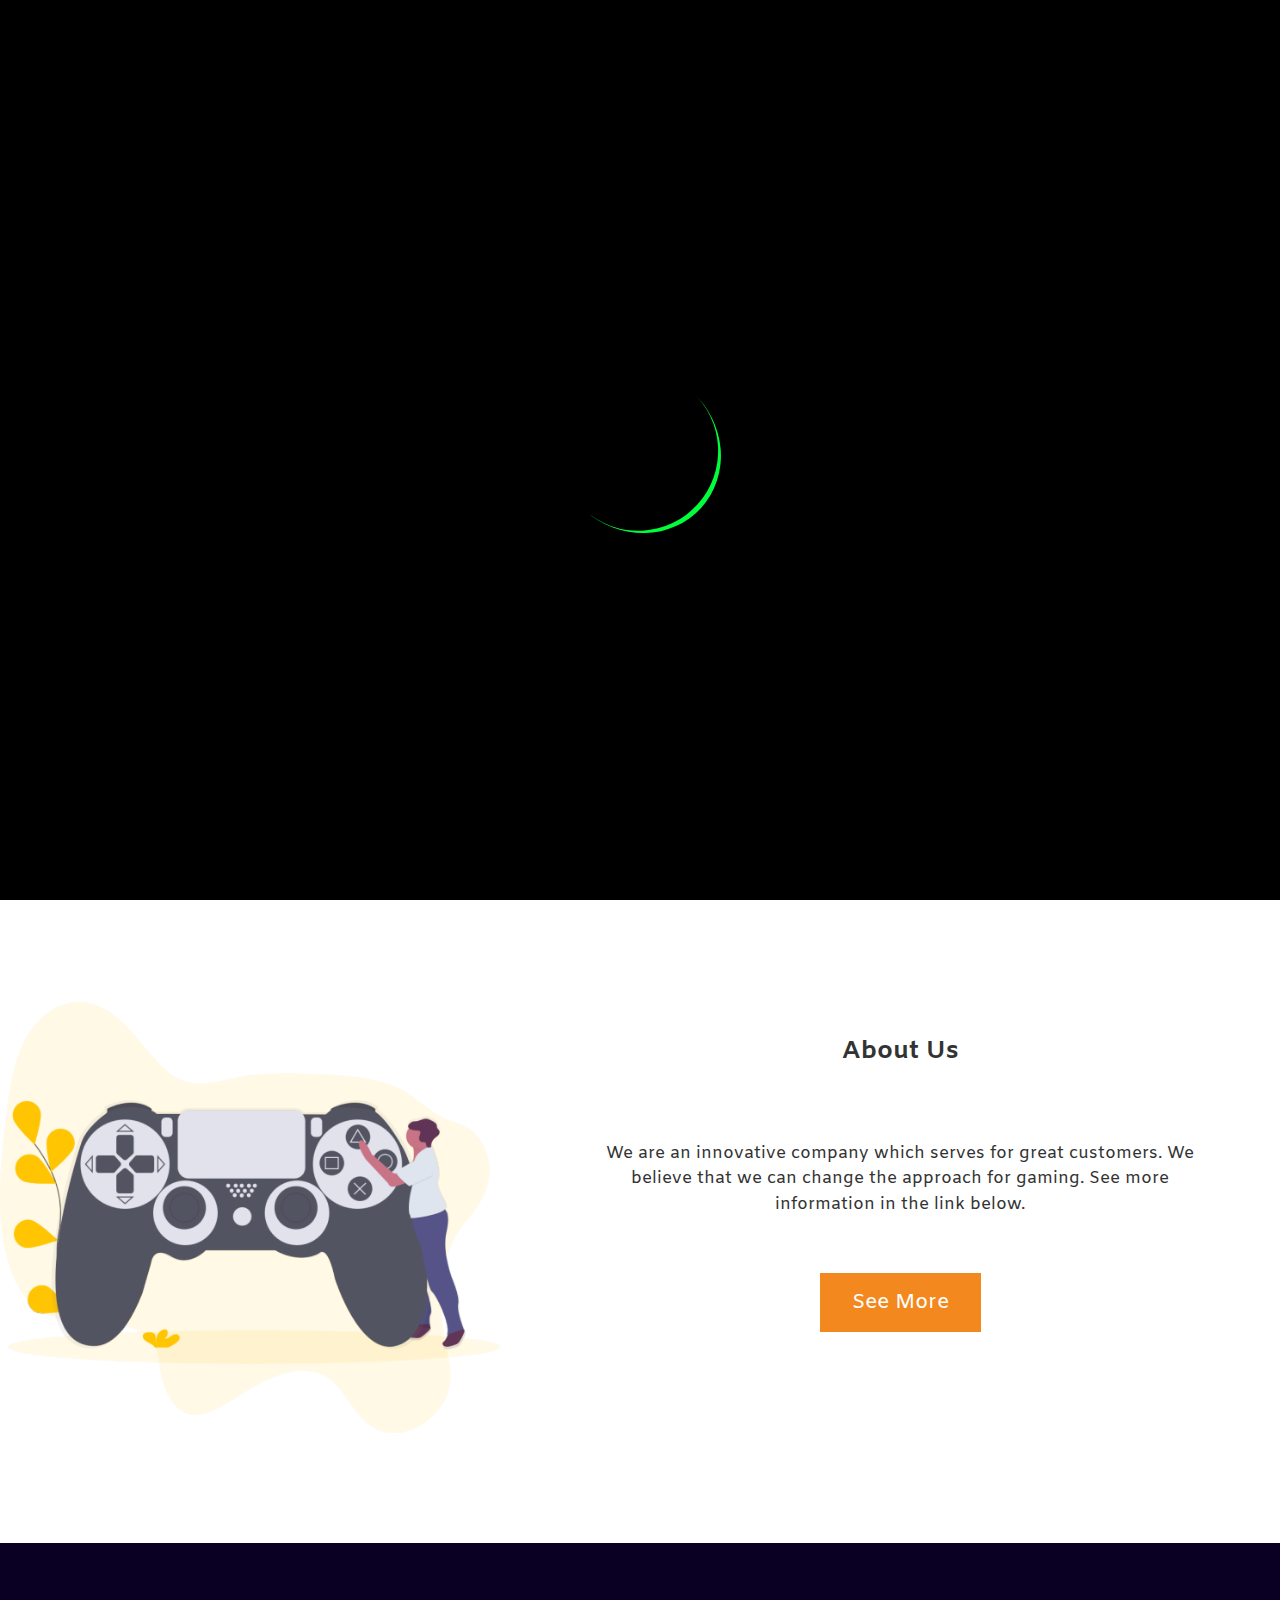
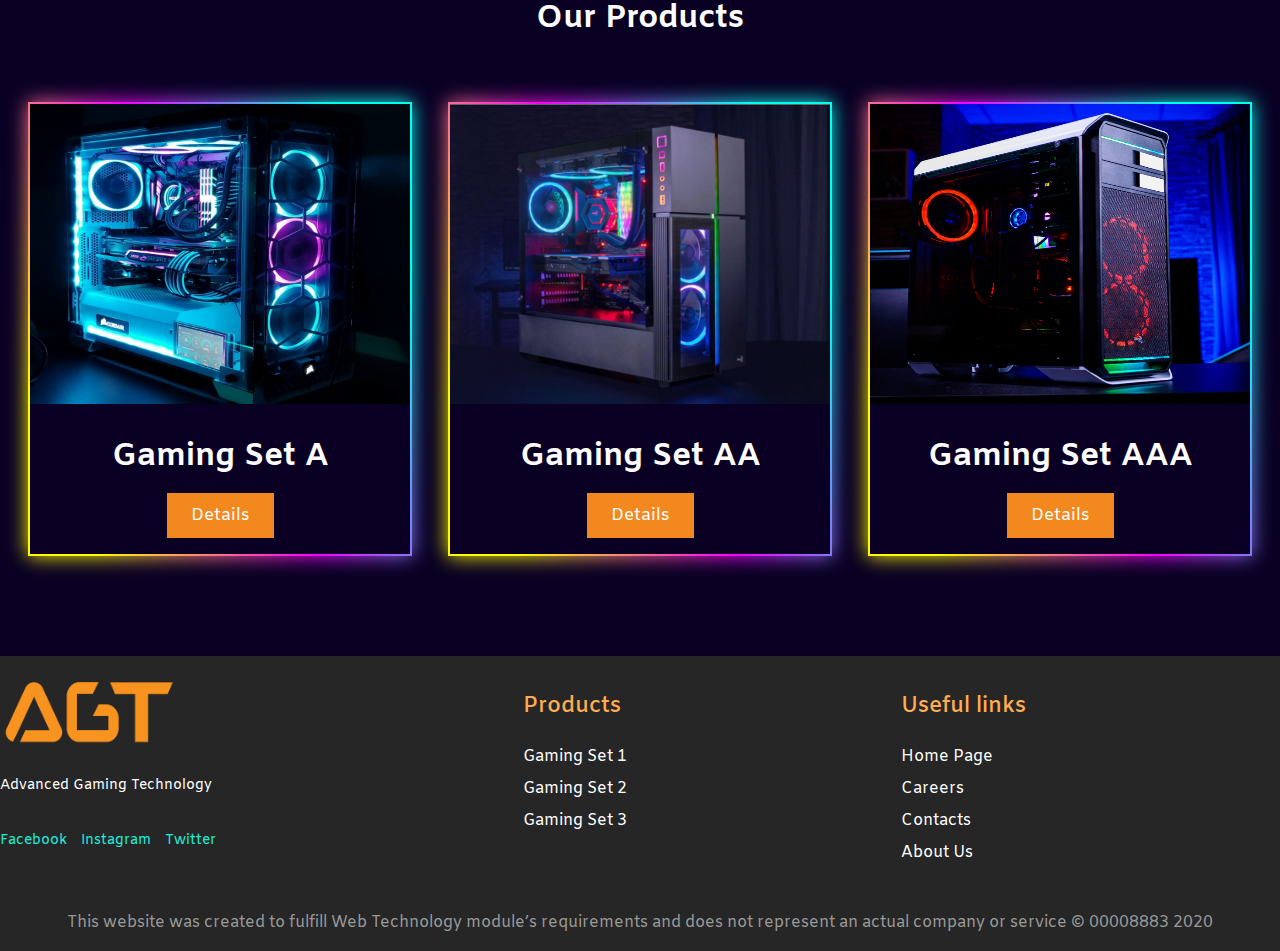
==== commit 4e70916e: "Update in buttons" ====
--- a/index.html
+++ b/index.html
@@ -51,7 +51,7 @@
         <div class="header-content">
             <h1> <strong>A</strong>dvanced <strong>G</strong>aming <strong>T</strong>echnology</h1>
             <p>Feel the game, Win the game</p>
-            <a href="#" class="btn">Find More</a>
+            <a href="products.html" class="btn">Find More</a>
         </div>
     </header>
     <!-- Main part -->
@@ -70,17 +70,17 @@
         <div class="box">
             <div class="productimage1"><img src="images/product1.jpg" alt=""></div>
             <h1>Gaming Set A</h1>
-            <a href="product1.html" class="btn">Details</a>
+            <a href="products.html" class="btn">Details</a>
         </div>
         <div class="box">
             <div class="productimage1"><img src="images/product2.jpg" alt=""></div>
             <h1>Gaming Set AA</h1>
-            <a href="product1.html" class="btn">Details</a>
+            <a href="products.html" class="btn">Details</a>
         </div>
         <div class="box">
             <div class="productimage1"><img src="images/product3.jpg" alt=""></div>
             <h1>Gaming Set AAA</h1>
-            <a href="product1.html" class="btn">Details</a>
+            <a href="products.html" class="btn">Details</a>
         </div>
     </section>
 
--- a/styles/footer.css
+++ b/styles/footer.css
@@ -31,6 +31,9 @@
     margin-bottom: 2em;
     font-size: 14px;
     margin-top: 20px;
+}
+.footer-left p{
+    color: #fff;
 }
 .footer-left img{
     width: 35%;
